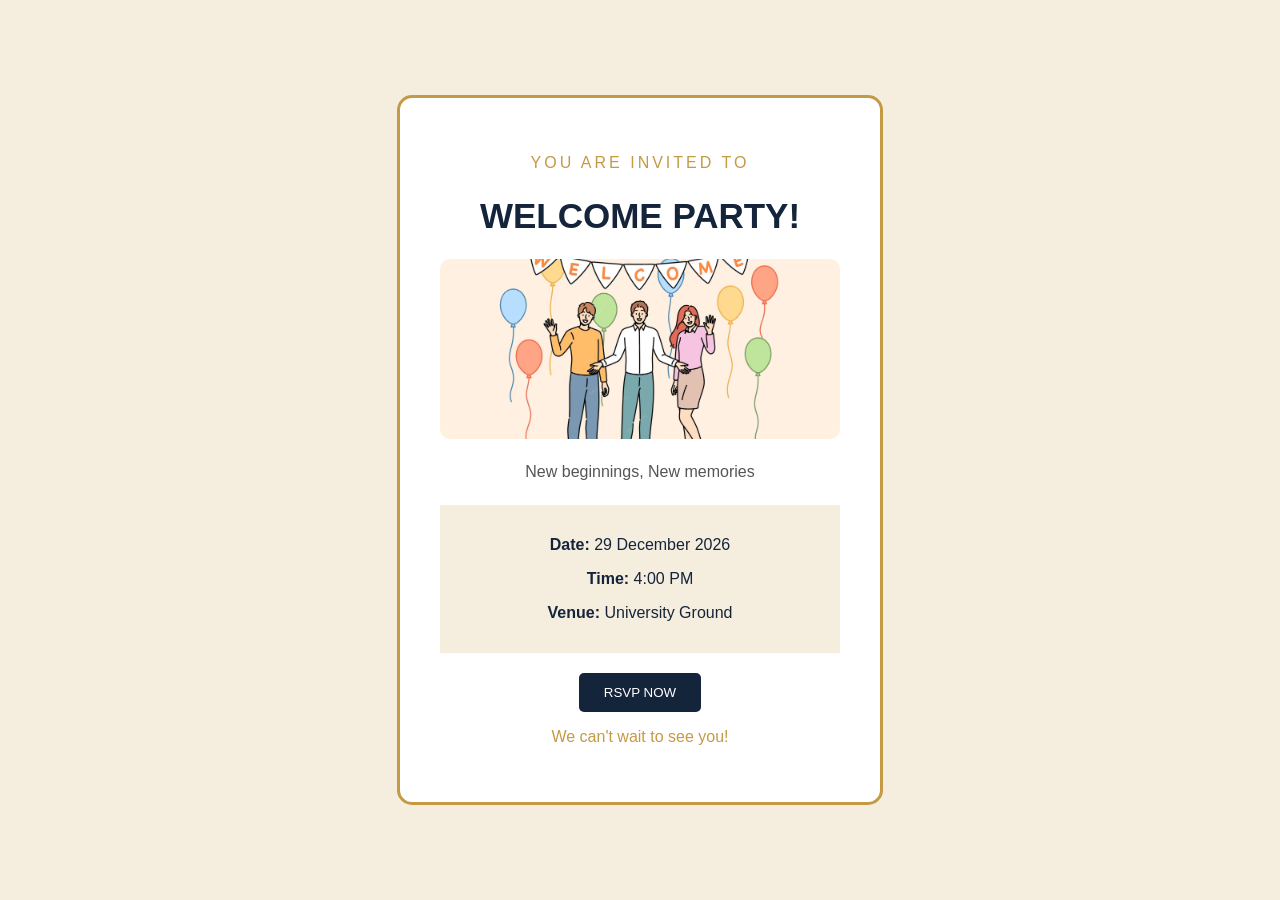
==== index.html @ 6f1afdc6 "Add Lab 11 Page" ====
<!--
Name: Aiman Akbar
Roll Number: 26i-3209
Section: BSE-1D
-->



<!DOCTYPE html>
<html>
<head>
    <title>Welcome Party</title>
    <link rel="stylesheet" href="style.css">
</head>
<body>

    <div class="invitation">
        <p class="small">YOU ARE INVITED TO</p>

        <h1>WELCOME PARTY!</h1>
        <img src="images/party.jpg"
     alt="Welcome Party"
     class="party-image">

        <p class="message">
            New beginnings, New memories
        </p>

        <div class="details">
            <p><b>Date:</b> 29 December 2026</p>
            <p><b>Time:</b> 4:00 PM</p>
            <p><b>Venue:</b> University Ground</p>
        </div>

        <button onclick="rsvp()">RSVP NOW</button>

        <p class="footer">We can't wait to see you!</p>
    </div>

    <script>
        function rsvp() {
            alert("Thank you! We look forward to seeing you!");
        }
    </script>

</body>
</html>
---- style.css ----
/*Name: Aiman Akbar
Roll Number: 26i-3209
Section: BSE-1D
*/




body {
    background-color: #f5eedf;
    font-family: Arial, sans-serif;
    display: flex;
    justify-content: center;
    align-items: center;
    min-height: 100vh;
    margin: 0;
}

.invitation {
    background-color: white;
    border: 3px solid #c49a45;
    padding: 40px;
    text-align: center;
    width: 400px;
    border-radius: 15px;
}

.small {
    color: #c49a45;
    letter-spacing: 3px;
}

h1 {
    color: #14243a;
    font-size: 35px;
}

.message {
    color: #555;
    line-height: 1.6;
}

.details {
    background-color: #f5eedf;
    padding: 15px;
    margin: 20px 0;
    color: #14243a;
}

button {
    background-color: #14243a;
    color: white;
    padding: 12px 25px;
    border: none;
    cursor: pointer;
    border-radius: 5px;
}

button:hover {
    background-color: #c49a45;
}

.footer {
    color: #c49a45;
}
.party-image {
    width: 100%;
    height: 180px;
    object-fit: cover;
    border-radius: 10px;
}
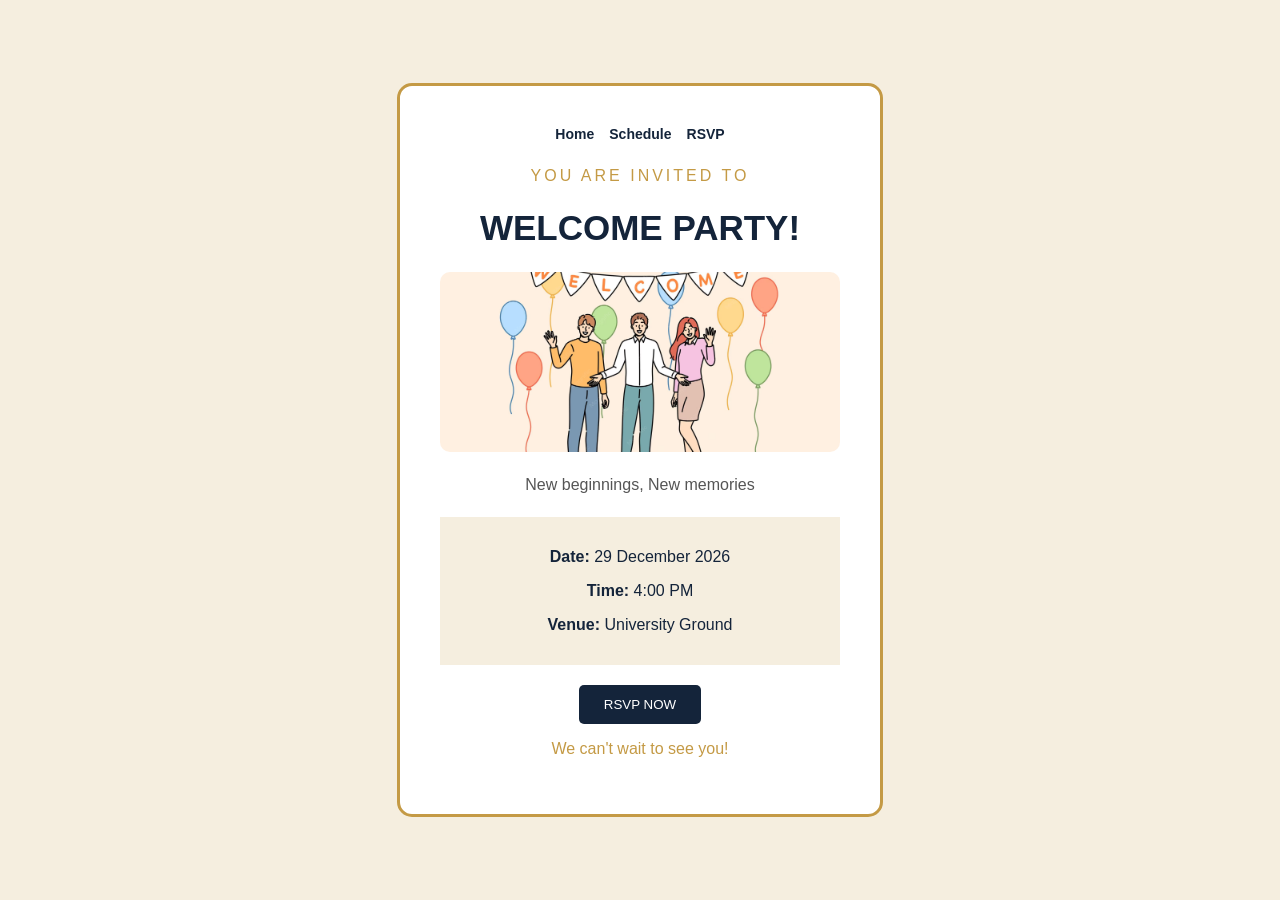
==== commit 5ca5036e: "Add schedule page and navigation bar to home page" ====
--- a/index.html
+++ b/index.html
@@ -1,4 +1,4 @@
-<!--
+ <!--
 Name: Aiman Akbar
 Roll Number: 26i-3209
 Section: BSE-1D
@@ -15,6 +15,11 @@
 <body>
 
     <div class="invitation">
+        <nav class="navigation">
+    <a href="index.html">Home</a>
+    <a href="schedule.html">Schedule</a>
+    <a href="rsvp.html">RSVP</a>
+</nav>
         <p class="small">YOU ARE INVITED TO</p>
 
         <h1>WELCOME PARTY!</h1>
--- a/style.css
+++ b/style.css
@@ -68,4 +68,85 @@
     height: 180px;
     object-fit: cover;
     border-radius: 10px;
-}+}
+
+
+/* Navigation Bar */
+.navigation {
+    display: flex;
+    justify-content: center;
+    gap: 15px;
+    flex-wrap: wrap;
+    margin-bottom: 25px;
+}
+
+.navigation a {
+    color: #14243a;
+    text-decoration: none;
+    font-weight: bold;
+    font-size: 14px;
+}
+
+.navigation a:hover {
+    color: #c49a45;
+}
+
+/* Schedule Page */
+.schedule-body {
+    display: block;
+    padding: 30px 15px;
+    box-sizing: border-box;
+}
+
+.schedule-container {
+    background-color: white;
+    border: 3px solid #c49a45;
+    padding: 35px;
+    text-align: center;
+    max-width: 650px;
+    margin: 0 auto;
+    border-radius: 15px;
+}
+
+.schedule-message {
+    color: #555;
+    line-height: 1.6;
+}
+
+.schedule-info {
+    background-color: #f5eedf;
+    padding: 12px;
+    margin: 20px 0;
+    color: #14243a;
+}
+
+.schedule-container h2 {
+    color: #14243a;
+}
+
+.timeline {
+    text-align: left;
+    margin-top: 20px;
+}
+
+.timeline-item {
+    border-left: 3px solid #c49a45;
+    padding: 5px 15px;
+    margin-bottom: 20px;
+}
+
+.timeline-item h3 {
+    color: #14243a;
+    margin-bottom: 8px;
+}
+
+.timeline-item p {
+    color: #555;
+    line-height: 1.5;
+}
+
+@media screen and (max-width: 500px) {
+    .schedule-container {
+        padding: 20px;
+    }
+}
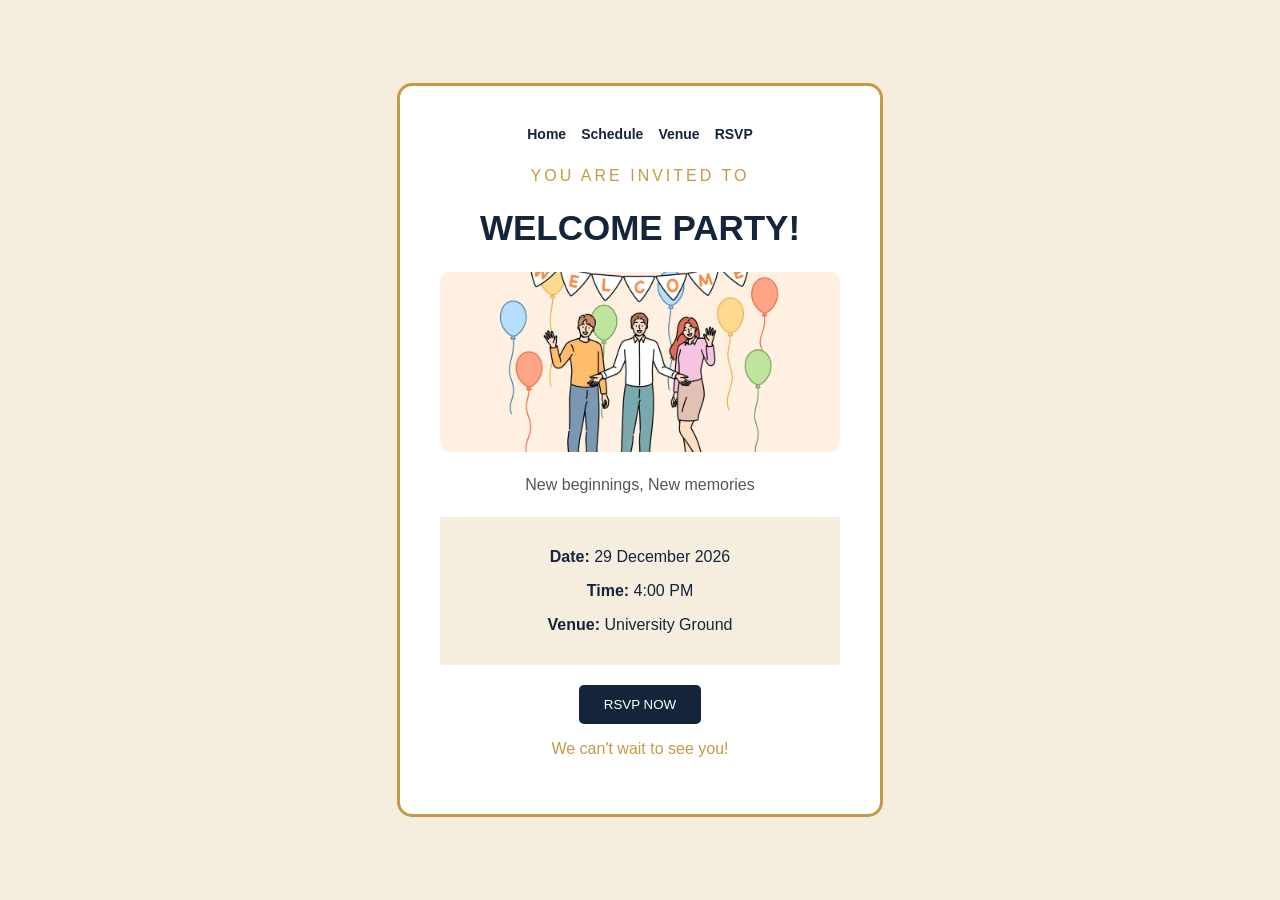
==== commit f962ec06: "Add prompt log and page updates" ====
--- a/index.html
+++ b/index.html
@@ -15,9 +15,12 @@
 <body>
 
     <div class="invitation">
-        <nav class="navigation">
+        
+
+<nav class="navigation">
     <a href="index.html">Home</a>
     <a href="schedule.html">Schedule</a>
+    <a href="venue.html">Venue</a>
     <a href="rsvp.html">RSVP</a>
 </nav>
         <p class="small">YOU ARE INVITED TO</p>
--- a/style.css
+++ b/style.css
@@ -57,7 +57,7 @@
 }
 
 button:hover {
-    background-color: #c49a45;
+    background-color: #d4af37;
 }
 
 .footer {
@@ -150,3 +150,75 @@
         padding: 20px;
     }
 }
+
+
+/* RSVP Form */
+
+.rsvp-form {
+    text-align: left;
+    margin-top: 25px;
+}
+
+.rsvp-form label {
+    display: block;
+    color: #14243a;
+    font-weight: bold;
+    margin-bottom: 8px;
+}
+
+.rsvp-form input {
+    width: 100%;
+    padding: 12px;
+    margin-bottom: 20px;
+    border: 1px solid #c49a45;
+    border-radius: 5px;
+    font-family: Arial, sans-serif;
+    font-size: 14px;
+    box-sizing: border-box;
+}
+
+.rsvp-form input:focus {
+    outline: 2px solid #c49a45;
+}
+
+.rsvp-form button {
+    width: 100%;
+    font-size: 15px;
+}
+
+
+/* Venue Page */
+
+.venue-card {
+    background-color: #f5eedf;
+    padding: 20px;
+    margin: 20px 0;
+    border-radius: 10px;
+    color: #14243a;
+}
+
+.venue-card h2 {
+    color: #14243a;
+}
+
+.venue-card p {
+    line-height: 1.6;
+    color: #555;
+}
+
+.venue-note {
+    border: 2px solid #c49a45;
+    padding: 15px;
+    margin-top: 20px;
+    border-radius: 10px;
+}
+
+.venue-note h2 {
+    color: #14243a;
+}
+
+.venue-note p {
+    color: #555;
+    line-height: 1.6;
+}
+
